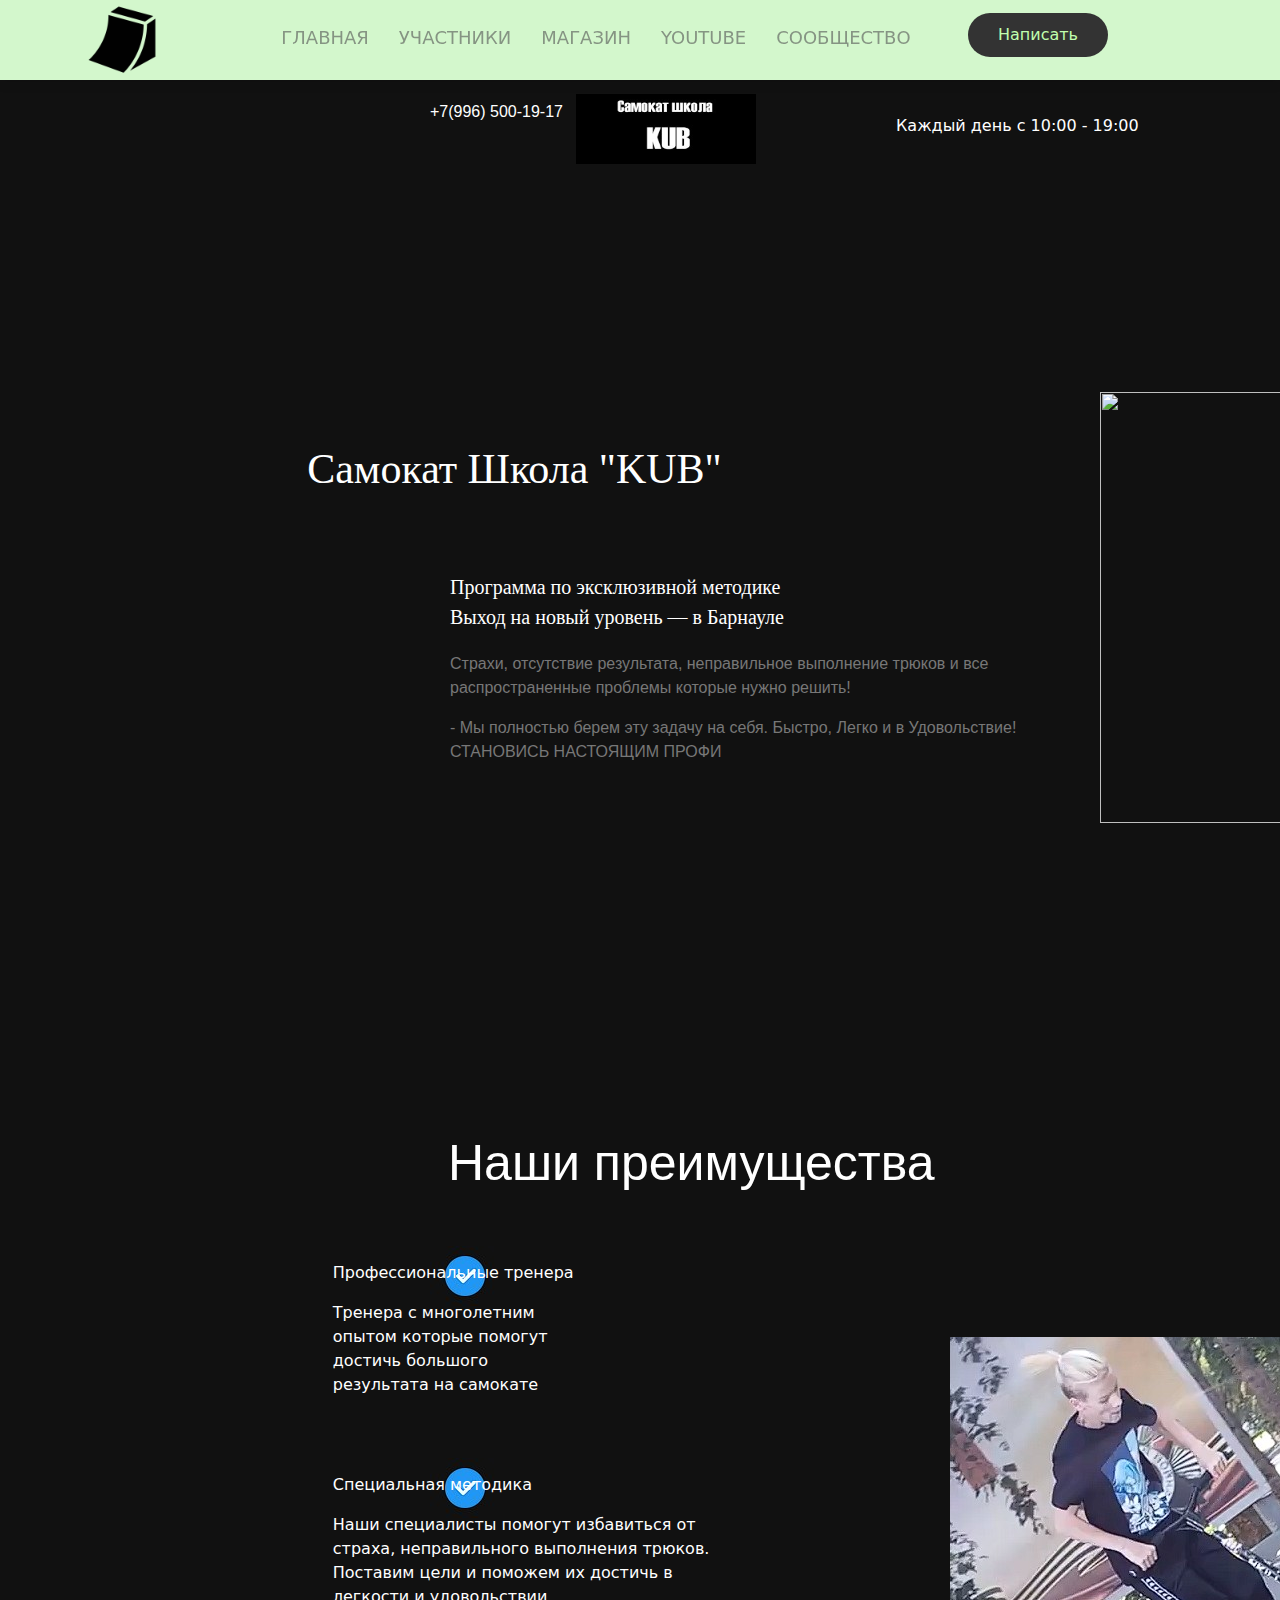
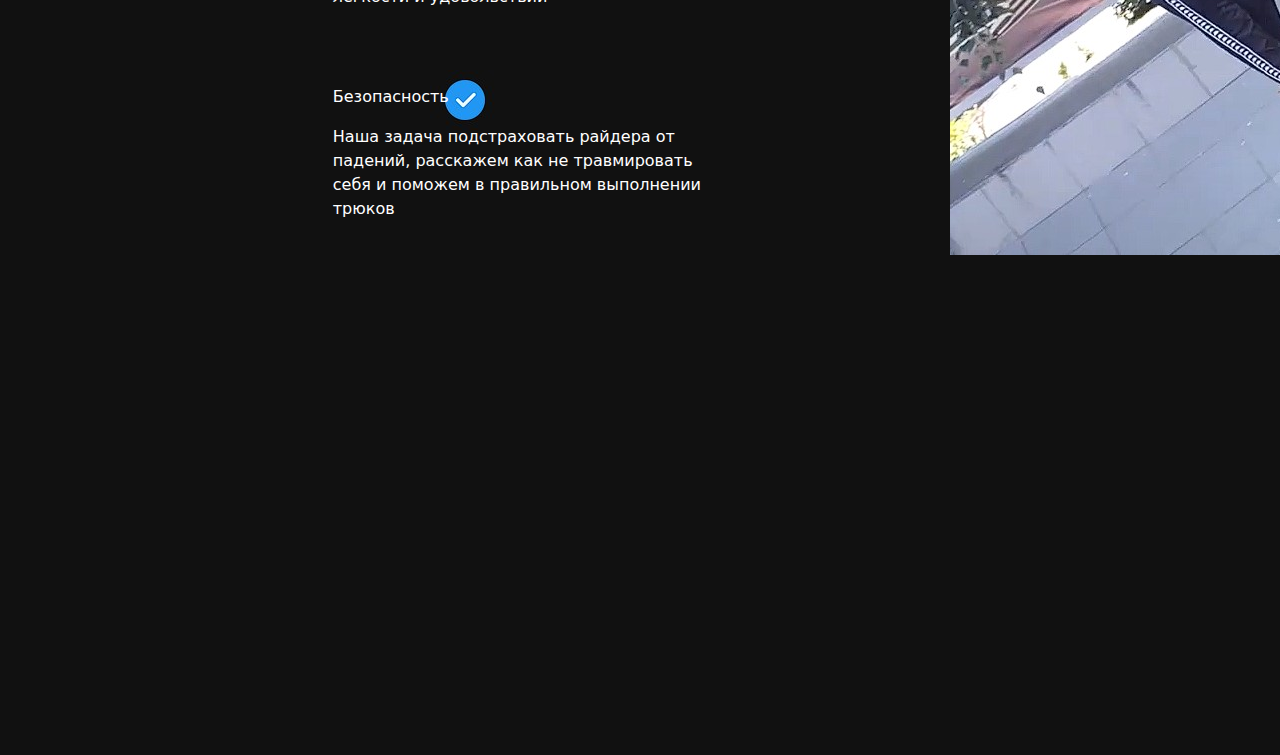
==== index.html @ c06ced88 "Add files via upload" ====
<!DOCTYPE html>
<html lang="ru">
<head>
    <meta charset="utf-8" />
    <title>KUB</title>
    <link rel="stylesheet" href="./css/style.css" />
    <link rel="stylesheet" href="libs/bootstrap-reboot.min.css">
    <link rel="stylesheet" href="libs/bootstrap-grid.min.css">
    <link rel="preconnect" href="https://fonts.gstatic.com">
    <link href="https://fonts.googleapis.com/css2?family=Noto+Sans:ital,wght@0,400;0,700;1,400&display=swap" rel="stylesheet">
    <meta name="viewport" content="width-device-width">
    
</head>


<body class="fon-1">



    <div class="wrapper">
        <header class="header">
            <div class="container">
                    <div class="header_body">
                        
                        <!-- <a href="#" class="a header_logo"></a> -->
                        <img class="logo" src="images/logo.png" alt="">
                        <div class="header_burger">
                            <span></span>
                        </div>
                        <nav class="header_menu">
                            <ul class="header_list">
                                <li class="header_item">
                                    <a href="index.html" class="header_link">Главная</a>
                                </li>
                                <li class="header_item">
                                    <a href="contacts.html" class="header_link">Участники</a>
                                </li>
                                <li class="header_item">
                                    <a href="shop.html" class="header_link">Магазин</a>
                                </li>
                                <li class="header_item">
                                    <a href="https://www.youtube.com/channel/UCVThN0axYG0Pqj3ApGwn3uw" class="header_link">YouTube</a>
                                </li>
                                <li class="header_item">
                                    <a href="https://vk.com/public216040823" class="header_link">Сообщество</a>
                                </li>
                            </ul>
                        </nav>
                        <a href="https://vk.me/club216040823" class="callback">Написать</a>
                        
                    </div>

            </div>
        </header>

        

        </div>
        
       

         <div class="phone">
             <a class="number_director" href="tel:+79965001917">+7(996) 500-19-17</a>
             <a class="WhatsApp" href="https://wa.me/79965001917">WhatsApp</a>
         </div>

       
        <a href="https://romka21312.github.io/ScootSchollKub/"><img class="Kub_img" src="images/logo_kub.jpg"></a>
        
        <div class="time-every-day">
            <p>Каждый день с 10:00 - 19:00</p>
        </div>

        <div>
            <h1 class="ScootSchollName">Самокат Школа "KUB"</h1>
        </div>

        <div class="programm-scoot-1">
            <p>
                Программа по эксклюзивной методике
                Выход на новый уровень — в Барнауле
            </p>
        </div>

        <div class="programm-scoot-2">
            <p>
                Страхи, отсутствие результата, неправильное выполнение трюков и все распространенные проблемы которые нужно решить!
            </p>
            <p>
                - Мы полностью берем эту задачу на себя. Быстро, Легко и в Удовольствие! СТАНОВИСЬ НАСТОЯЩИМ ПРОФИ
            </p>
        </div>


        <div>
            <img class="Roman-Shulpov-img-1" src="Images/Roman-Shulpov-img-1.jpg">
        </div>

    <div class="our-prem-all">

        <div>
            <h1 class="our-prem">Наши преимущества</h1>
        </div>

        <div>
            <img class="galocka" src="images/Galochka.jpg">
            <p class="professional_treners">Профессиональные тренера</p>
            <p class="professional_treners">Тренера с многолетним опытом которые помогут достичь большого результата на самокате</p>
        </div>

        <div>
            <img class="galocka" src="images/Galochka.jpg">
            <p class="special-metodic">Специальная методика</p>
            <p class="special-metodic">Наши специалисты помогут избавиться от страха, неправильного выполнения трюков. Поставим цели и поможем их достичь в легкости и удовольствии</p>
        </div>

        <div>
            <img class="galocka" src="images/Galochka.jpg">
            <p class="bezopasnost">Безопасность</p>
            <p class="bezopasnost">Наша задача подстраховать райдера от падений, расскажем как не травмировать себя и поможем в правильном выполнении трюков</p>
        </div>
      
        <div class="vacym-img-1">
            <img class="vacym-img-1-wh" src="images/vacym-img-1.jpg" alt="">
        </div>

    </div>

</body>
</html>
---- css/style.css ----
html,body {
height: 100%;
font-family: Verdana, Geneva, Tahoma, sans-serif;
}

.body {
  background-image: url(/images/fon.jpg);
}

.logo {
  width: 80px;
  height: 80px;
}

.wrapper {

}

.header {
  position: fixed;
  width: 100%;
  top: 0;
  left: 0;
  z-index: 50;
}

.header::before {
  content: "";
  position: absolute;
  top: 0;
  left: 0;
  width: 100%;
  height: 100%;
  background-color: rgb(211, 247, 204);
  box-shadow: 0 4px 10px rgba(0, 0, 0, .1);
}

.header_body {
  position: relative;
  z-index: 2;
  justify-content: space-between;
  align-items: center;
  display: flex;
  flex-direction: row;
  min-height: 200%;
}

.header_logo {
  flex: 0 0 60px;
}

.header_logo img {
  max-width: 100%;
}

.header_burger {
  display: none;
}

.header_menu {

}

@media (max-width: 767) {
  .header_burger{
    display: block;
    position: relative;
    width: 30px;
    height: 20px;
  }
  
}

.header_burger::before {

}

.header_burger::after {
  content: "";
  color: rgb(255, 255, 255);
  position: absolute;
  width: 100%;
  height: 2px;
  left: 0;
}

.header_burger::after {
  bottom: 0;
}

.header_burger::before {
  top: 0;
}

.header_burger span {
  position: absolute;
  color: black;
  position: absolute;
  left: 0;
  width: 100%;
  height: 2px;
}

.header_list {
  display: flex;
  flex-direction: row;
  margin-top: 10px;
}

.header_list li {
margin: 0px 0px 0px 30px;
}

.header_list li a:hover {
opacity: 1;
color: black;
}

.header_list li:hover {
  opacity: 1;
  }

.header_item {
  list-style: none;
}

.header_link {
  color: rgb(82, 82, 82);
  text-decoration: none;
  font-size: 18px;
  text-transform: uppercase;
  opacity: 0.6;
  transition: 0.5s ease-in-out;
}

.content {
padding: 100px 0px 0px 0px;
}
    
.content_text__main {
  font-size: 18px;
  line-height: 25px;
}

.content_text__learning {
  font-size: 18px;
  line-height: 25px;
}

.content_text{
  font-size: 18px;
  line-height: 25px;
display: flex;
flex-direction: row;
flex-wrap: wrap;
}

.content_text__block {
  padding: 15px;
  display: flex;
  flex-direction: column;
  align-items: center;
}

.content_text p{
  margin: 0px 0px 20px 0px;
  }

  .callback {
    margin-bottom: 10px;
    padding: 10px 30px;
    background-color: rgb(51, 51, 51);
    border-radius: 100px;
    border-color: black;
    color: rgb(193, 255, 174);
    text-decoration: none;
    margin-right: 90px;
  }

  .callback:hover {
    transform: scale(1.00);
    transition: all .1s ease-in-out;
    color:rgb(146, 207, 127);
    background-color: rgb(66, 66, 66);
  }

  .info-text {
    font-size: 15px;
    font-family: Verdana, Geneva, Tahoma, sans-serif;
    padding-bottom: 5px;

  }

  .contacts-in-text {
    color: rgb(163, 29, 5);
    text-decoration: none;

  }
   
  .contacts-in-text:hover {
    color: black;
  }

  .people {
    width: 150px;
    height: 150px;
    padding-bottom: 10px;
  }

  .name-img {
    padding-left: 13px;
    font-family: Verdana, Geneva, Tahoma, sans-serif;
    
  }

  .uchastniki {
    height: 150px;
    width: 150px;
    padding: 50px;
  }

  .name-people {
    color: white;
  }

  .specialnost-people {
    color: white;
  }


  .phone-number {
    color: rgb(163, 29, 5);
  }

  .vk-in-text {
    color: #45688E;
    text-decoration: none;
  }

  .vk-in-text::before {
    transition: 0.1s ease-in-out;
  }

  .vk-in-text:hover {
    color: black;
  }

  .price {
    text-align: center;
    color: rgb(78, 161, 40);
    font-family: Verdana, Geneva, Tahoma, sans-serif;
  }

  .groop {
    padding-top: 100px;
    padding-bottom: 100px;
    font-family: Verdana, Geneva, Tahoma, sans-serif;
  }

  .content_text__learning {
    font-family: Verdana, Geneva, Tahoma, sans-serif;
  }

  .Odinochni {
    padding-bottom: 50px;

  }



  .link_vk_obychenie {
    color: #1b9c0f;
    text-decoration: none;
  }

  .link_vk_obychenie :hover {
    transition: 0.5ms;
    transform: scale(0, 0, 0, 1);
    color:rgba(0, 0, 0, .1);
  }

  .img-obychenie {
    width: 700px;
    height: 450px;
    margin-top: 60px;
    margin-bottom: 60px;
    margin-left: 300px;
    -webkit-filter: blur(1px); 
    filter: blur(2.5px); 
  }

  .fon-1 {
    background: rgb(17,17,17);
    
  }

  .fon-2 {
    background:rgb(17,17,17);
    height: 937px;
  }

  .fon-3 {
    background-color: rgb(17,17,17);
  }

  .fon-4 {
  }

  .SkateParkUbileuka {
    display: inline-block;
    margin-left: 600px;
    margin-top: 40px;
  }

  .PlanSkateParkUbileuka {
    font-family: Verdana, Geneva, Tahoma, sans-serif;
  }

  .text-scoot-2 {
    margin-top: 100px;
    margin-left: 370px;
  }

.tovar-block {
  width: 330px;
  height: 580px;
  background: rgb(255, 255, 255);
  margin-top: 200px;
  margin-left: 20px;
  border-radius: 2%;
  align-items: center;
  display: inline-block;
  position: relative;
  float: left;
  left: 13%;
  bottom: 50px;
}

.tovar-1-img {
  width: 100%;
  height: 50%;
  display: inline-block;
}

.tovar-name {
  font-family:  Verdana, Geneva, Tahoma, sans-serif;
  color: #1b9c0f;
  text-align:  center;
  -webkit-text-stroke-width: 0.5px;
  -webkit-text-stroke-color: black;
}

.price-tovars {
  margin-left: 40%;
  font-family: Verdana, Geneva, Tahoma, sans-serif;
  font-size: 20px;
}

.tovar-opisanie {
  font-size: 10px;
  text-align:  center;
}

.pay-sticker-pak {
  margin-bottom: 10px;

  background-color: rgb(51, 51, 51);
  border-radius: 100px;
  border-color: black;
  color: rgb(193, 255, 174);
  text-decoration: none;

  padding: 6px 15px;
  margin-left: 28%;
  display: inline-block;


}

.pay-sticker-pak:hover {
  transform: scale(1.00);
  transition: all .1s ease-in-out;
  color:rgb(146, 207, 127);
  background-color: rgb(66, 66, 66);
}



.img-pay-trenirovka {
  width: 200px;
  height: 120px;
  margin-left: 35%;

}

.pay-trenirovka:hover {
  transform: scale(1.00);
  transition: all .1s ease-in-out;
  color:rgb(146, 207, 127);
  background-color: rgb(66, 66, 66);
}

.oplata-trenirovka {
  font-family:  Verdana, Geneva, Tahoma, sans-serif;
  color: #1b9c0f;
  text-align:  center;
  -webkit-text-stroke-width: 0.5px;
  -webkit-text-stroke-color: black;
}

.pay-trenirovka:hover {
    transform: scale(1.00);
  transition: all .1s ease-in-out;
  color:rgb(146, 207, 127);
  background-color: rgb(66, 66, 66);
}

.price-pay-trenirovka {
  text-align:  center;
  font-family: Verdana, Geneva, Tahoma, sans-serif;
  font-size: 20px;
}


.pay-trenirovka-opisanie {
  font-size: 12px;
  text-align: center;
  color: #1b9c0f;
  -webkit-text-stroke-width: 0.3px;
  -webkit-text-stroke-color: black;
}

.v-nalichie {
  font-size: 15px;
  display: inline-block;
  margin-left: 40%;
  
}

.v-nalichie-tochka {
  display: inline-block;
  color: green;
  font-size: 40px;
  font-size: 20px;
}

.net-v-nalichie {
  font-size: 15px;
  display: inline-block;
  margin-left: 35%;
}

.net-v-nalichie-tochka {
  display: inline-block;
  color: red;
  font-size: 20px;
}

.phone {
  margin-left: 200px;
  padding-top: 100px;
  color: white;
}

.skidka {
  font-family:'Franklin Gothic Medium', 'Arial Narrow', Arial, sans-serif;
  background-color: red;
  color: rgb(255, 255, 255);
  padding-left: 8px;
  margin-left: 115px;
  margin-right: 115px;
}

.number_director {
  padding: 10px 30px;
  border-radius: 100px;
  border-color: rgb(255, 255, 255);
  color: rgb(255, 255, 255);
  text-decoration: none;
  margin-left: 200px;
  font-size: 16px;
  line-height: 24px;
  font-family:'Segoe UI', Tahoma, Geneva, Verdana, sans-serif;
}

.number_director:hover {
  transform: scale(1.00);
  transition: all .1s ease-in-out;
  color:rgb(214, 212, 212);;
}

.Kub_img {
  width: 180px;
  height: 70px;
  margin-left: 45%;
  margin-bottom: 10px;
  position: relative;
  bottom: 30px;
}

.time_every_day {
  color: white;
  position: relative;
  left: 1300px;
  bottom: 110px;
} 

.WhatsApp {
  color: #1b9c0f;
  text-decoration: none;
  font-family: Arial, Helvetica, sans-serif; 
}

.WhatsApp:hover {
  transform: scale(1.00);
  text-decoration: none;
  font-family: Arial, Helvetica, sans-serif;
  color: #187c0f;
} 

.Roman-Shulpov-img-1 {
  position: relative;
  margin-left: 1100px;
  bottom: 310px;
  width: 431px;
  height: 431px;
} 

 .ScootSchollName {
  color: white;
  position: relative;
  margin-left: 24%;
  top: 200px;
  font-size: 42px;
  font-family: Georgia, 'Times New Roman', Times, serif;
} 

.programm-scoot-1 {
  font-size: 20px;
  position: relative;
  top: 270px;
  left: 370px;
  text-align: left;
  font-family: Bookman, URW Bookman L, serif;
  color: white;
  width: 380px;
  height: 100px;
  margin-left: 80px;
}

.programm-scoot-2 {
  font-size: 16px;
  position: relative;
  top: 250px;
  left: 450px;
  text-align: left;
  font-family:'Trebuchet MS', 'Lucida Sans Unicode', 'Lucida Grande', 'Lucida Sans', Arial, sans-serif;
  color: rgb(119, 119, 119);
  width: 600px;
  height: 300px;
}

.time-every-day {
  color: white;
  position: relative;
  margin-left: 70%;
  bottom: 90px;
}

.professional_treners {
  color: white;
  width: 20%;
  position: relative;
  left: 26%;
}

.special-metodic {
  color: white;
  width: 400px;
  position: relative;
  left: 26%;
}

.bezopasnost {
  color: white;
  width: 400px;
  position: relative;
  left: 26%;
}

.galocka {
  position: relative;
  left: 430px;
  top: 45px;
}

.our-prem {
  color: white;
  font-size: 50px;
  font-family: Verdana, Geneva, Tahoma, sans-serif;
  position: relative;
  margin-left: 35%;
}


.vacym-img-1 {
  position: relative;
  margin-left: 950px;
  bottom: 500px;
}


.block-ordering {
  background-color: #3da145;
  height: 200px;
  width: 430px;
  border-radius: 8px;
}

.text-ordering {
  text-align: center;
  margin-top: 20px;
  font-family: cursive;
}

.go-1 {
  padding-left: 5px;
  padding-right: 5px;
  padding-top: 3px;
  padding-bottom: 5px;
margin-top: 20px;
margin-left: 85px;
text-decoration: none;
color: rgb(44, 44, 44);
font-size: 25px;
background-color: lavender;
border-radius: 7px;
}

.go-1:hover {
color: rgb(255, 255, 255);
background-color: rgb(97, 97, 102);
transition: 0.4s ease-in-out;
transition: 0.4s ease-out;
}
  
.fon-6 {
  background-image: url("../images/fon-6.jpg");
  background-repeat: no-repeat;
}
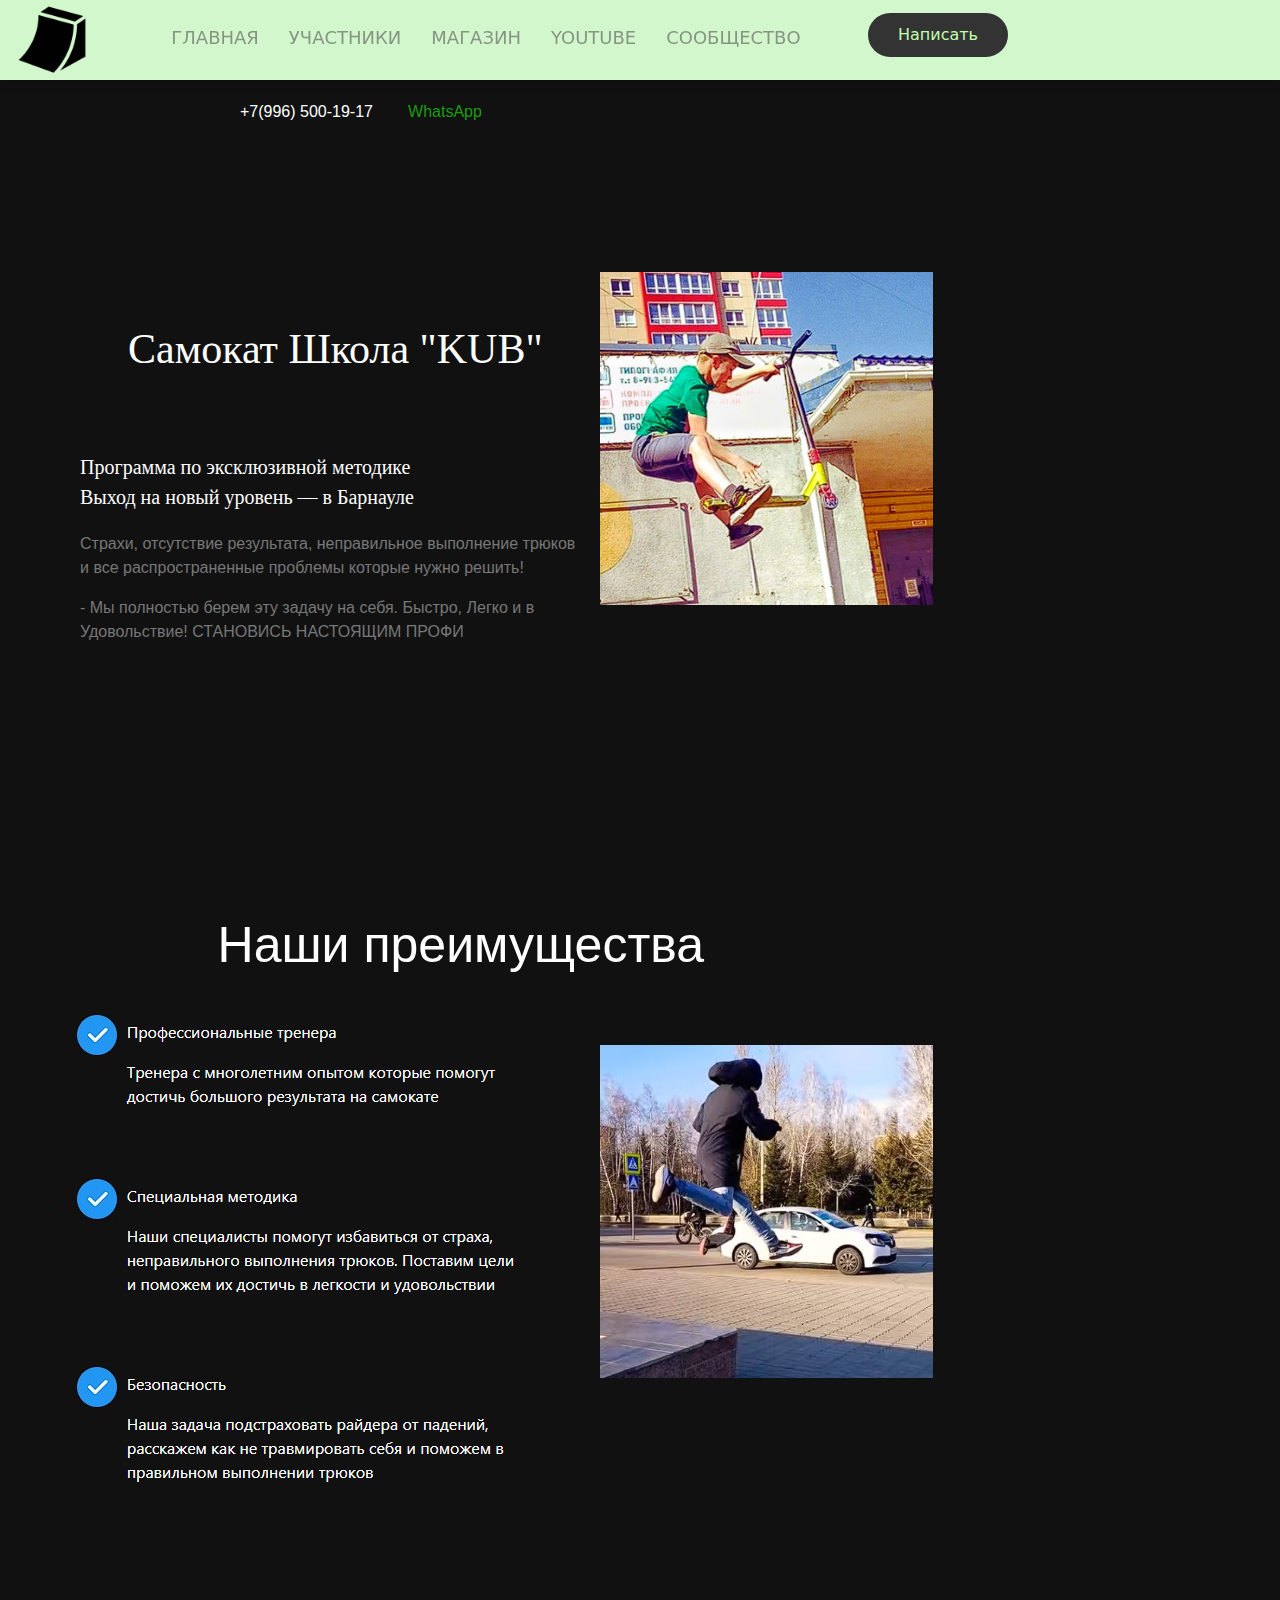
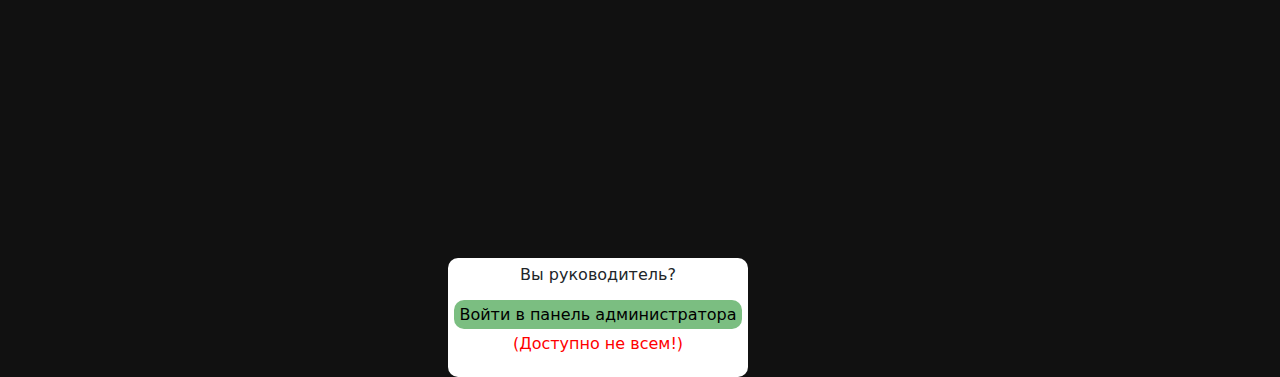
==== commit 75a763d0: "Add files via upload" ====
--- a/index.html
+++ b/index.html
@@ -64,13 +64,6 @@
              <a class="WhatsApp" href="https://wa.me/79965001917">WhatsApp</a>
          </div>
 
-       
-        <a href="https://romka21312.github.io/ScootSchollKub/"><img class="Kub_img" src="images/logo_kub.jpg"></a>
-        
-        <div class="time-every-day">
-            <p>Каждый день с 10:00 - 19:00</p>
-        </div>
-
         <div>
             <h1 class="ScootSchollName">Самокат Школа "KUB"</h1>
         </div>
@@ -93,7 +86,7 @@
 
 
         <div>
-            <img class="Roman-Shulpov-img-1" src="Images/Roman-Shulpov-img-1.jpg">
+            <img class="Roman-Shulpov-img-1" src="images/roman-shulpov-img-1.jpg">
         </div>
 
     <div class="our-prem-all">
@@ -102,29 +95,19 @@
             <h1 class="our-prem">Наши преимущества</h1>
         </div>
 
+        <img class="prem-img" src="images/prem.png">
+      
         <div>
-            <img class="galocka" src="images/Galochka.jpg">
-            <p class="professional_treners">Профессиональные тренера</p>
-            <p class="professional_treners">Тренера с многолетним опытом которые помогут достичь большого результата на самокате</p>
-        </div>
-
-        <div>
-            <img class="galocka" src="images/Galochka.jpg">
-            <p class="special-metodic">Специальная методика</p>
-            <p class="special-metodic">Наши специалисты помогут избавиться от страха, неправильного выполнения трюков. Поставим цели и поможем их достичь в легкости и удовольствии</p>
-        </div>
-
-        <div>
-            <img class="galocka" src="images/Galochka.jpg">
-            <p class="bezopasnost">Безопасность</p>
-            <p class="bezopasnost">Наша задача подстраховать райдера от падений, расскажем как не травмировать себя и поможем в правильном выполнении трюков</p>
-        </div>
-      
-        <div class="vacym-img-1">
-            <img class="vacym-img-1-wh" src="images/vacym-img-1.jpg" alt="">
+            <img class="vacym-img-1-wh" src="images/Roman-Shulpov-img-12.jpg">
         </div>
 
     </div>
 
+    <div class="admin-panel">
+        <p>Вы руководитель?</p>
+        <a class="a-admin" href="admin.html">Войти в панель администратора</a>
+        <p class="dostup">(Доступно не всем!)</p>
+    </div>
+
 </body>
-</html>+</html>
--- a/css/style.css
+++ b/css/style.css
@@ -1,654 +1,1467 @@
 html,body {
-height: 100%;
-font-family: Verdana, Geneva, Tahoma, sans-serif;
-}
-
-.body {
-  background-image: url(/images/fon.jpg);
-}
-
-.logo {
-  width: 80px;
-  height: 80px;
-}
-
-.wrapper {
-
-}
-
-.header {
-  position: fixed;
-  width: 100%;
-  top: 0;
-  left: 0;
-  z-index: 50;
-}
-
-.header::before {
-  content: "";
-  position: absolute;
-  top: 0;
-  left: 0;
-  width: 100%;
   height: 100%;
-  background-color: rgb(211, 247, 204);
-  box-shadow: 0 4px 10px rgba(0, 0, 0, .1);
-}
-
-.header_body {
-  position: relative;
-  z-index: 2;
-  justify-content: space-between;
-  align-items: center;
+  font-family: Verdana, Geneva, Tahoma, sans-serif;
+  }
+  
+  .body {
+    background-image: url(/images/fon.jpg);
+  }
+  
+  .logo {
+    width: 80px;
+    height: 80px;
+  }
+  
+  .wrapper {
+  
+  }
+  
+  .header {
+    position: fixed;
+    width: 100%;
+    padding-right: 170px;
+    top: 0;
+    left: 0;
+    z-index: 50;
+  }
+  
+  .header::before {
+    content: "";
+    position: absolute;
+    top: 0;
+    left: 0;
+    width: 100%;
+    height: 100%;
+    background-color: rgb(211, 247, 204);
+    box-shadow: 0 4px 10px rgba(0, 0, 0, .1);
+  }
+  
+  .header_body {
+    position: relative;
+    z-index: 2;
+    justify-content: space-between;
+    align-items: center;
+    display: flex;
+    flex-direction: row;
+    min-height: 200%;
+  }
+  
+  .header_logo {
+    flex: 0 0 60px;
+  }
+  
+  .header_logo img {
+    max-width: 100%;
+  }
+  
+  .header_burger {
+    display: none;
+  }
+  
+  .header_menu {
+  
+  }
+  
+  @media (max-width: 767) {
+    .header_burger{
+      display: block;
+      position: relative;
+      width: 30px;
+      height: 20px;
+    }
+    
+  }
+  
+  .header_burger::before {
+  
+  }
+  
+  .header_burger::after {
+    content: "";
+    color: rgb(255, 255, 255);
+    position: absolute;
+    width: 100%;
+    height: 2px;
+    left: 0;
+  }
+  
+  .header_burger::after {
+    bottom: 0;
+  }
+  
+  .header_burger::before {
+    top: 0;
+  }
+  
+  .header_burger span {
+    position: absolute;
+    color: black;
+    position: absolute;
+    left: 0;
+    width: 100%;
+    height: 2px;
+  }
+  
+  .header_list {
+    display: flex;
+    flex-direction: row;
+    margin-top: 10px;
+  }
+  
+  .header_list li {
+  margin: 0px 0px 0px 30px;
+  }
+  
+  .header_list li a:hover {
+  opacity: 1;
+  color: black;
+  }
+  
+  .header_list li:hover {
+    opacity: 1;
+    }
+  
+  .header_item {
+    list-style: none;
+  }
+  
+  .header_link {
+    color: rgb(82, 82, 82);
+    text-decoration: none;
+    font-size: 18px;
+    text-transform: uppercase;
+    opacity: 0.6;
+    transition: 0.5s ease-in-out;
+  }
+  
+  .content {
+  padding: 120px 0px 0px 0px;
+  }
+      
+  .content_text__main {
+    font-size: 18px;
+    line-height: 25px;
+  }
+  
+  .content_text__learning {
+    font-size: 18px;
+    line-height: 25px;
+  }
+  
+  .content_text{
+    font-size: 18px;
+    line-height: 25px;
   display: flex;
   flex-direction: row;
-  min-height: 200%;
-}
-
-.header_logo {
-  flex: 0 0 60px;
-}
-
-.header_logo img {
-  max-width: 100%;
-}
-
-.header_burger {
-  display: none;
-}
-
-.header_menu {
-
-}
-
-@media (max-width: 767) {
-  .header_burger{
-    display: block;
-    position: relative;
-    width: 30px;
-    height: 20px;
-  }
-  
-}
-
-.header_burger::before {
-
-}
-
-.header_burger::after {
-  content: "";
-  color: rgb(255, 255, 255);
-  position: absolute;
-  width: 100%;
-  height: 2px;
-  left: 0;
-}
-
-.header_burger::after {
-  bottom: 0;
-}
-
-.header_burger::before {
-  top: 0;
-}
-
-.header_burger span {
-  position: absolute;
-  color: black;
-  position: absolute;
-  left: 0;
-  width: 100%;
-  height: 2px;
-}
-
-.header_list {
-  display: flex;
-  flex-direction: row;
-  margin-top: 10px;
-}
-
-.header_list li {
-margin: 0px 0px 0px 30px;
-}
-
-.header_list li a:hover {
-opacity: 1;
-color: black;
-}
-
-.header_list li:hover {
-  opacity: 1;
-  }
-
-.header_item {
-  list-style: none;
-}
-
-.header_link {
-  color: rgb(82, 82, 82);
-  text-decoration: none;
-  font-size: 18px;
-  text-transform: uppercase;
-  opacity: 0.6;
-  transition: 0.5s ease-in-out;
-}
-
-.content {
-padding: 100px 0px 0px 0px;
-}
-    
-.content_text__main {
-  font-size: 18px;
-  line-height: 25px;
-}
-
-.content_text__learning {
-  font-size: 18px;
-  line-height: 25px;
-}
-
-.content_text{
-  font-size: 18px;
-  line-height: 25px;
-display: flex;
-flex-direction: row;
-flex-wrap: wrap;
-}
-
-.content_text__block {
-  padding: 15px;
-  display: flex;
-  flex-direction: column;
-  align-items: center;
-}
-
-.content_text p{
-  margin: 0px 0px 20px 0px;
-  }
-
-  .callback {
+  flex-wrap: wrap;
+  }
+  
+  .content_text__block {
+    padding: 15px;
+    display: flex;
+    flex-direction: column;
+    align-items: center;
+  }
+  
+  .content_text p{
+    margin: 0px 0px 20px 0px;
+    }
+  
+    .callback {
+      margin-bottom: 10px;
+      padding: 10px 30px;
+      background-color: rgb(51, 51, 51);
+      border-radius: 100px;
+      border-color: black;
+      color: rgb(193, 255, 174);
+      text-decoration: none;
+      margin-right: 90px;
+      margin-left: 50px;
+    }
+  
+    .callback:hover {
+      transform: scale(1.00);
+      transition: all .1s ease-in-out;
+      color:rgb(146, 207, 127);
+      background-color: rgb(66, 66, 66);
+    }
+  
+    .info-text {
+      font-size: 15px;
+      font-family: Verdana, Geneva, Tahoma, sans-serif;
+      padding-bottom: 5px;
+  
+    }
+  
+    .contacts-in-text {
+      color: rgb(163, 29, 5);
+      text-decoration: none;
+  
+    }
+     
+    .contacts-in-text:hover {
+      color: black;
+    }
+  
+    .people {
+      width: 150px;
+      height: 150px;
+      padding-bottom: 10px;
+    }
+  
+    .name-img {
+      padding-left: 13px;
+      font-family: Verdana, Geneva, Tahoma, sans-serif;
+      
+    }
+  
+    .uchastniki {
+      height: 150px;
+      width: 150px;
+      padding: 50px;
+    }
+  
+    .name-people {
+      color: white;
+    }
+  
+    .specialnost-people {
+      color: white;
+    }
+  
+  
+    .phone-number {
+      color: rgb(163, 29, 5);
+    }
+  
+    .vk-in-text {
+      color: #45688E;
+      text-decoration: none;
+    }
+  
+    .vk-in-text::before {
+      transition: 0.1s ease-in-out;
+    }
+  
+    .vk-in-text:hover {
+      color: black;
+    }
+  
+    .price {
+      text-align: center;
+      color: rgb(78, 161, 40);
+      font-family: Verdana, Geneva, Tahoma, sans-serif;
+    }
+  
+    .groop {
+      padding-top: 100px;
+      padding-bottom: 100px;
+      font-family: Verdana, Geneva, Tahoma, sans-serif;
+    }
+  
+    .content_text__learning {
+      font-family: Verdana, Geneva, Tahoma, sans-serif;
+    }
+  
+    .Odinochni {
+      padding-bottom: 50px;
+  
+    }
+  
+  
+  
+    .link_vk_obychenie {
+      color: #1b9c0f;
+      text-decoration: none;
+    }
+  
+    .link_vk_obychenie :hover {
+      transition: 0.5ms;
+      transform: scale(0, 0, 0, 1);
+      color:rgba(0, 0, 0, .1);
+    }
+  
+    .img-obychenie {
+      width: 700px;
+      height: 450px;
+      margin-top: 60px;
+      margin-bottom: 60px;
+      margin-left: 300px;
+      -webkit-filter: blur(1px); 
+      filter: blur(2.5px); 
+    }
+  
+    .fon-1 {
+      background: rgb(17,17,17);
+      
+    }
+  
+    .fon-2 {
+      background:rgb(17,17,17);
+      height: 937px;
+    }
+  
+    .fon-3 {
+      background-color: rgb(17,17,17);
+    }
+  
+    .fon-4 {
+    }
+  
+    .SkateParkUbileuka {
+      display: inline-block;
+      margin-left: 600px;
+      margin-top: 40px;
+    }
+  
+    .PlanSkateParkUbileuka {
+      font-family: Verdana, Geneva, Tahoma, sans-serif;
+    }
+  
+    .text-scoot-2 {
+      margin-top: 100px;
+      margin-left: 370px;
+    }
+  
+  .tovar-block {
+    width: 330px;
+    height: 580px;
+    background: rgb(255, 255, 255);
+    margin-top: 200px;
+    margin-left: 25px;
+    border-radius: 2%;
+    align-items: center;
+    display: inline-block;
+    position: relative;
+    float: left;
+    left: 13%;
+    bottom: 50px;
+  }
+  
+  .tovar-1-img {
+    width: 100%;
+    height: 50%;
+    display: inline-block;
+  }
+  
+  .tovar-name {
+    font-family:  Verdana, Geneva, Tahoma, sans-serif;
+    color: #1b9c0f;
+    text-align:  center;
+    -webkit-text-stroke-width: 0.5px;
+    -webkit-text-stroke-color: black;
+  }
+  
+  .price-tovars {
+    margin-left: 40%;
+    font-family: Verdana, Geneva, Tahoma, sans-serif;
+    font-size: 20px;
+  }
+  
+  .tovar-opisanie {
+    font-size: 10px;
+    text-align:  center;
+  }
+  
+  .pay-sticker-pak {
     margin-bottom: 10px;
-    padding: 10px 30px;
+  
     background-color: rgb(51, 51, 51);
     border-radius: 100px;
     border-color: black;
     color: rgb(193, 255, 174);
     text-decoration: none;
-    margin-right: 90px;
-  }
-
-  .callback:hover {
+  
+    padding: 6px 15px;
+    margin-left: 28%;
+    display: inline-block;
+  
+  
+  }
+  
+  .pay-sticker-pak:hover {
     transform: scale(1.00);
     transition: all .1s ease-in-out;
     color:rgb(146, 207, 127);
     background-color: rgb(66, 66, 66);
   }
-
-  .info-text {
+  
+  
+  
+  .img-pay-trenirovka {
+    width: 200px;
+    height: 120px;
+    margin-left: 35%;
+  
+  }
+  
+  .pay-trenirovka:hover {
+    transform: scale(1.00);
+    transition: all .1s ease-in-out;
+    color:rgb(146, 207, 127);
+    background-color: rgb(66, 66, 66);
+  }
+  
+  .oplata-trenirovka {
+    font-family:  Verdana, Geneva, Tahoma, sans-serif;
+    color: #1b9c0f;
+    text-align:  center;
+    -webkit-text-stroke-width: 0.5px;
+    -webkit-text-stroke-color: black;
+  }
+  
+  .pay-trenirovka:hover {
+      transform: scale(1.00);
+    transition: all .1s ease-in-out;
+    color:rgb(146, 207, 127);
+    background-color: rgb(66, 66, 66);
+  }
+  
+  .price-pay-trenirovka {
+    text-align:  center;
+    font-family: Verdana, Geneva, Tahoma, sans-serif;
+    font-size: 20px;
+  }
+  
+  
+  .pay-trenirovka-opisanie {
+    font-size: 12px;
+    text-align: center;
+    color: #1b9c0f;
+    -webkit-text-stroke-width: 0.3px;
+    -webkit-text-stroke-color: black;
+  }
+  
+  .v-nalichie {
     font-size: 15px;
+    display: inline-block;
+    margin-left: 40%;
+    
+  }
+  
+  .v-nalichie-tochka {
+    display: inline-block;
+    color: green;
+    font-size: 40px;
+    font-size: 20px;
+  }
+  
+  .net-v-nalichie {
+    font-size: 15px;
+    display: inline-block;
+    margin-left: 35%;
+  }
+  
+  .net-v-nalichie-tochka {
+    display: inline-block;
+    color: red;
+    font-size: 20px;
+  }
+  
+  .phone {
+    margin-left: 10px;
+    padding-top: 100px;
+    color: white;
+  }
+  
+  .skidka {
+    font-family:'Franklin Gothic Medium', 'Arial Narrow', Arial, sans-serif;
+    background-color: red;
+    color: rgb(255, 255, 255);
+    padding-left: 8px;
+    margin-left: 115px;
+    margin-right: 115px;
+  }
+  
+  .number_director {
+    padding: 10px 30px;
+    border-radius: 100px;
+    border-color: rgb(255, 255, 255);
+    color: rgb(255, 255, 255);
+    text-decoration: none;
+    margin-left: 200px;
+    font-size: 16px;
+    line-height: 24px;
+    font-family:'Segoe UI', Tahoma, Geneva, Verdana, sans-serif;
+  }
+  
+  .number_director:hover {
+    transform: scale(1.00);
+    transition: all .1s ease-in-out;
+    color:rgb(214, 212, 212);;
+  }
+  
+  .Kub_img {
+    width: 180px;
+    height: 70px;
+    margin-left: 45%;
+    margin-bottom: 10px;
+    position: relative;
+    bottom: 30px;
+  }
+  
+  .time_every_day {
+    color: white;
+    position: relative;
+    left: 1300px;
+    bottom: 110px;
+  } 
+  
+  .WhatsApp {
+    color: #1b9c0f;
+    text-decoration: none;
+    font-family: Arial, Helvetica, sans-serif; 
+  }
+  
+  .WhatsApp:hover {
+    transform: scale(1.00);
+    text-decoration: none;
+    font-family: Arial, Helvetica, sans-serif;
+    color: #187c0f;
+  } 
+  
+  .Roman-Shulpov-img-1 {
+    position: relative;
+    margin-left: 900px;
+    bottom: 310px;
+    width: 431px;
+    height: 431px;
+  } 
+  
+   .ScootSchollName {
+    color: white;
+    position: relative;
+    margin-left: 20%;
+    top: 200px;
+    font-size: 42px;
+    font-family: Georgia, 'Times New Roman', Times, serif;
+  } 
+  
+  .programm-scoot-1 {
+    font-size: 20px;
+    position: relative;
+    top: 270px;
+    left: 90px;
+    text-align: left;
+    font-family: Bookman, URW Bookman L, serif;
+    color: white;
+    width: 380px;
+    height: 100px;
+  }
+  
+  .programm-scoot-2 {
+    font-size: 16px;
+    position: relative;
+    top: 250px;
+    left: 400px;
+    text-align: left;
+    font-family:'Trebuchet MS', 'Lucida Sans Unicode', 'Lucida Grande', 'Lucida Sans', Arial, sans-serif;
+    color: rgb(119, 119, 119);
+    width: 550px;
+    height: 300px;
+  }
+  
+  .time-every-day {
+    color: white;
+    position: relative;
+    margin-left: 70%;
+    bottom: 90px;
+  }
+  
+  .professional_treners {
+    color: white;
+    width: 20%;
+    position: relative;
+    left: 26%;
+  }
+  
+  .special-metodic {
+    color: white;
+    width: 400px;
+    position: relative;
+    left: 26%;
+  }
+  
+  .bezopasnost {
+    color: white;
+    width: 400px;
+    position: relative;
+    left: 26%;
+  }
+  
+  .galocka {
+    position: relative;
+    left: 430px;
+    top: 45px;
+  }
+  
+  .our-prem {
+    color: white;
+    font-size: 50px;
     font-family: Verdana, Geneva, Tahoma, sans-serif;
+    position: relative;
+    margin-left: 18%;
+  }
+  
+  
+  .vacym-img-1 {
+    position: relative;
+    margin-left: 950px;
+    bottom: 500px;
+  }
+  
+  
+  .block-ordering {
+    background-color: #3da145;
+    height: 200px;
+    width: 430px;
+    border-radius: 8px;
+  }
+  
+  .text-ordering {
+    text-align: center;
+    margin-top: 20px;
+    font-family: cursive;
+  }
+  
+  .go-1 {
+    padding-left: 5px;
+    padding-right: 5px;
+    padding-top: 3px;
     padding-bottom: 5px;
-
-  }
-
-  .contacts-in-text {
-    color: rgb(163, 29, 5);
-    text-decoration: none;
-
-  }
-   
-  .contacts-in-text:hover {
-    color: black;
-  }
-
-  .people {
-    width: 150px;
-    height: 150px;
-    padding-bottom: 10px;
-  }
-
-  .name-img {
-    padding-left: 13px;
-    font-family: Verdana, Geneva, Tahoma, sans-serif;
+  margin-top: 20px;
+  margin-left: 85px;
+  text-decoration: none;
+  color: rgb(44, 44, 44);
+  font-size: 25px;
+  background-color: lavender;
+  border-radius: 7px;
+  }
+  
+  .go-1:hover {
+  color: rgb(255, 255, 255);
+  background-color: rgb(97, 97, 102);
+  transition: 0.4s ease-in-out;
+  transition: 0.4s ease-out;
+  }
     
-  }
-
-  .uchastniki {
-    height: 150px;
-    width: 150px;
-    padding: 50px;
-  }
-
-  .name-people {
-    color: white;
-  }
-
-  .specialnost-people {
-    color: white;
+  .fon-6 {
+    background-image: url("../images/fon-6.jpg");
+    background-repeat: no-repeat;
   }
 
 
-  .phone-number {
-    color: rgb(163, 29, 5);
-  }
-
-  .vk-in-text {
-    color: #45688E;
+  .prem-img {
+    margin-left: 500px;
+  }
+  
+  
+  html,body {
+  height: 100%;
+  font-family: Verdana, Geneva, Tahoma, sans-serif;
+  }
+  
+  .body {
+    background-image: url(/images/fon.jpg);
+  }
+  
+  .logo {
+    width: 80px;
+    height: 80px;
+  }
+  
+  .wrapper {
+  
+  }
+  
+  .header {
+    position: fixed;
+    width: 100%;
+    top: 0;
+    left: 0;
+    z-index: 50;
+  }
+  
+  .header::before {
+    content: "";
+    position: absolute;
+    top: 0;
+    left: 0;
+    width: 100%;
+    height: 100%;
+    background-color: rgb(211, 247, 204);
+    box-shadow: 0 4px 10px rgba(0, 0, 0, .1);
+  }
+  
+  .header_body {
+    position: relative;
+    z-index: 2;
+    justify-content: space-between;
+    align-items: center;
+    display: flex;
+    flex-direction: row;
+    min-height: 200%;
+  }
+  
+  .header_logo {
+    flex: 0 0 60px;
+  }
+  
+  .header_logo img {
+    max-width: 100%;
+  }
+  
+  .header_burger {
+    display: none;
+  }
+  
+  .header_menu {
+  
+  }
+  
+  @media (max-width: 767) {
+    .header_burger{
+      display: block;
+      position: relative;
+      width: 30px;
+      height: 20px;
+    }
+    
+  }
+  
+  .header_burger::before {
+  
+  }
+  
+  .header_burger::after {
+    content: "";
+    color: rgb(255, 255, 255);
+    position: absolute;
+    width: 100%;
+    height: 2px;
+    left: 0;
+  }
+  
+  .header_burger::after {
+    bottom: 0;
+  }
+  
+  .header_burger::before {
+    top: 0;
+  }
+  
+  .header_burger span {
+    position: absolute;
+    color: black;
+    position: absolute;
+    left: 0;
+    width: 100%;
+    height: 2px;
+  }
+  
+  .header_list {
+    display: flex;
+    flex-direction: row;
+    margin-top: 10px;
+  }
+  
+  .header_list li {
+  margin: 0px 0px 0px 30px;
+  }
+  
+  .header_list li a:hover {
+  opacity: 1;
+  color: black;
+  }
+  
+  .header_list li:hover {
+    opacity: 1;
+    }
+  
+  .header_item {
+    list-style: none;
+  }
+  
+  .header_link {
+    color: rgb(82, 82, 82);
     text-decoration: none;
-  }
-
-  .vk-in-text::before {
-    transition: 0.1s ease-in-out;
-  }
-
-  .vk-in-text:hover {
-    color: black;
-  }
-
-  .price {
+    font-size: 18px;
+    text-transform: uppercase;
+    opacity: 0.6;
+    transition: 0.5s ease-in-out;
+  }
+  
+  .content {
+  padding: 100px 0px 0px 0px;
+  }
+      
+  .content_text__main {
+    font-size: 18px;
+    line-height: 25px;
+  }
+  
+  .content_text__learning {
+    font-size: 18px;
+    line-height: 25px;
+  }
+  
+  .content_text{
+    font-size: 18px;
+    line-height: 25px;
+  display: flex;
+  flex-direction: row;
+  flex-wrap: wrap;
+  }
+  
+  .content_text__block {
+    padding: 12px;
+    display: flex;
+    flex-direction: column;
+    align-items: center;
+  }
+  
+  .content_text p{
+    margin: 0px 0px 20px 0px;
+    }
+  
+    .callback {
+      margin-bottom: 10px;
+      padding: 10px 30px;
+      background-color: rgb(51, 51, 51);
+      border-radius: 100px;
+      border-color: black;
+      color: rgb(193, 255, 174);
+      text-decoration: none;
+      margin-right: 90px;
+      margin-left: 50px;
+    }
+  
+    .callback:hover {
+      transform: scale(1.00);
+      transition: all .1s ease-in-out;
+      color:rgb(146, 207, 127);
+      background-color: rgb(66, 66, 66);
+    }
+  
+    .info-text {
+      font-size: 15px;
+      font-family: Verdana, Geneva, Tahoma, sans-serif;
+      padding-bottom: 5px;
+  
+    }
+  
+    .contacts-in-text {
+      color: rgb(163, 29, 5);
+      text-decoration: none;
+  
+    }
+     
+    .contacts-in-text:hover {
+      color: black;
+    }
+  
+    .people {
+      width: 150px;
+      height: 150px;
+      padding-bottom: 10px;
+    }
+  
+    .name-img {
+      padding-left: 13px;
+      font-family: Verdana, Geneva, Tahoma, sans-serif;
+      
+    }
+  
+    .uchastniki {
+      height: 150px;
+      width: 150px;
+      padding: 50px;
+    }
+  
+    .name-people {
+      color: white;
+    }
+  
+    .specialnost-people {
+      color: white;
+    }
+  
+  
+    .phone-number {
+      color: rgb(163, 29, 5);
+    }
+  
+    .vk-in-text {
+      color: #45688E;
+      text-decoration: none;
+    }
+  
+    .vk-in-text::before {
+      transition: 0.1s ease-in-out;
+    }
+  
+    .vk-in-text:hover {
+      color: black;
+    }
+  
+    .price {
+      text-align: center;
+      color: rgb(78, 161, 40);
+      font-family: Verdana, Geneva, Tahoma, sans-serif;
+    }
+  
+    .groop {
+      padding-top: 100px;
+      padding-bottom: 100px;
+      font-family: Verdana, Geneva, Tahoma, sans-serif;
+    }
+  
+    .content_text__learning {
+      font-family: Verdana, Geneva, Tahoma, sans-serif;
+    }
+  
+    .Odinochni {
+      padding-bottom: 50px;
+  
+    }
+  
+  
+  
+    .link_vk_obychenie {
+      color: #1b9c0f;
+      text-decoration: none;
+    }
+  
+    .link_vk_obychenie :hover {
+      transition: 0.5ms;
+      transform: scale(0, 0, 0, 1);
+      color:rgba(0, 0, 0, .1);
+    }
+  
+    .img-obychenie {
+      width: 700px;
+      height: 450px;
+      margin-top: 60px;
+      margin-bottom: 60px;
+      margin-left: 300px;
+      -webkit-filter: blur(1px); 
+      filter: blur(2.5px); 
+    }
+  
+    .fon-1 {
+      background: rgb(17,17,17);
+      
+    }
+  
+    .fon-2 {
+      background:rgb(17,17,17);
+      height: 937px;
+    }
+  
+    .fon-3 {
+      background-color: rgb(17,17,17);
+    }
+  
+    .fon-4 {
+    }
+  
+    .SkateParkUbileuka {
+      display: inline-block;
+      margin-left: 600px;
+      margin-top: 40px;
+    }
+  
+    .PlanSkateParkUbileuka {
+      font-family: Verdana, Geneva, Tahoma, sans-serif;
+    }
+  
+    .text-scoot-2 {
+      margin-top: 100px;
+      margin-left: 370px;
+    }
+  
+  .tovar-block {
+    width: 330px;
+    height: 580px;
+    background: rgb(255, 255, 255);
+    margin-top: 200px;
+    margin-left: 28px;
+    border-radius: 2%;
+    align-items: center;
+    display: inline-block;
+    position: relative;
+    float: left;
+    left: 13%;
+    bottom: 10px;
+  }
+  
+  .tovar-1-img {
+    width: 100%;
+    height: 50%;
+    display: inline-block;
+  }
+  
+  .tovar-name {
+    font-family:  Verdana, Geneva, Tahoma, sans-serif;
+    color: #1b9c0f;
+    text-align:  center;
+    -webkit-text-stroke-width: 0.5px;
+    -webkit-text-stroke-color: black;
+  }
+  
+  .price-tovars {
+    margin-left: 40%;
+    font-family: Verdana, Geneva, Tahoma, sans-serif;
+    font-size: 20px;
+  }
+  
+  .tovar-opisanie {
+    font-size: 10px;
+    text-align:  center;
+  }
+  
+  .pay-sticker-pak {
+    margin-bottom: 10px;
+  
+    background-color: rgb(51, 51, 51);
+    border-radius: 100px;
+    border-color: black;
+    color: rgb(193, 255, 174);
+    text-decoration: none;
+  
+    padding: 6px 15px;
+    margin-left: 28%;
+    display: inline-block;
+  
+  
+  }
+  
+  .pay-sticker-pak:hover {
+    transform: scale(1.00);
+    transition: all .1s ease-in-out;
+    color:rgb(146, 207, 127);
+    background-color: rgb(66, 66, 66);
+  }
+  
+  
+  
+  .img-pay-trenirovka {
+    width: 200px;
+    height: 120px;
+    margin-left: 35%;
+  
+  }
+  
+  .pay-trenirovka:hover {
+    transform: scale(1.00);
+    transition: all .1s ease-in-out;
+    color:rgb(146, 207, 127);
+    background-color: rgb(66, 66, 66);
+  }
+  
+  .oplata-trenirovka {
+    font-family:  Verdana, Geneva, Tahoma, sans-serif;
+    color: #1b9c0f;
+    text-align:  center;
+    -webkit-text-stroke-width: 0.5px;
+    -webkit-text-stroke-color: black;
+  }
+  
+  .pay-trenirovka:hover {
+      transform: scale(1.00);
+    transition: all .1s ease-in-out;
+    color:rgb(146, 207, 127);
+    background-color: rgb(66, 66, 66);
+  }
+  
+  .price-pay-trenirovka {
+    text-align:  center;
+    font-family: Verdana, Geneva, Tahoma, sans-serif;
+    font-size: 20px;
+  }
+  
+  
+  .pay-trenirovka-opisanie {
+    font-size: 12px;
     text-align: center;
-    color: rgb(78, 161, 40);
-    font-family: Verdana, Geneva, Tahoma, sans-serif;
-  }
-
-  .groop {
+    color: #1b9c0f;
+    -webkit-text-stroke-width: 0.3px;
+    -webkit-text-stroke-color: black;
+  }
+  
+  .v-nalichie {
+    font-size: 15px;
+    display: inline-block;
+    margin-left: 40%;
+    
+  }
+  
+  .v-nalichie-tochka {
+    display: inline-block;
+    color: green;
+    font-size: 40px;
+    font-size: 20px;
+  }
+  
+  .net-v-nalichie {
+    font-size: 15px;
+    display: inline-block;
+    margin-left: 35%;
+  }
+  
+  .net-v-nalichie-tochka {
+    display: inline-block;
+    color: red;
+    font-size: 20px;
+  }
+  
+  .phone {
     padding-top: 100px;
-    padding-bottom: 100px;
-    font-family: Verdana, Geneva, Tahoma, sans-serif;
-  }
-
-  .content_text__learning {
-    font-family: Verdana, Geneva, Tahoma, sans-serif;
-  }
-
-  .Odinochni {
-    padding-bottom: 50px;
-
-  }
-
-
-
-  .link_vk_obychenie {
+    color: white;
+  }
+  
+  .skidka {
+    font-family:'Franklin Gothic Medium', 'Arial Narrow', Arial, sans-serif;
+    background-color: red;
+    color: rgb(255, 255, 255);
+    padding-left: 8px;
+    margin-left: 115px;
+    margin-right: 115px;
+  }
+  
+  .number_director {
+    padding: 10px 30px;
+    border-radius: 100px;
+    border-color: rgb(255, 255, 255);
+    color: rgb(255, 255, 255);
+    text-decoration: none;
+    margin-left: 200px;
+    font-size: 16px;
+    line-height: 24px;
+    font-family:'Segoe UI', Tahoma, Geneva, Verdana, sans-serif;
+  }
+  
+  .number_director:hover {
+    transform: scale(1.00);
+    transition: all .1s ease-in-out;
+    color:rgb(214, 212, 212);;
+  }
+  
+  .Kub_img {
+    width: 180px;
+    height: 70px;
+    margin-left: 45%;
+    margin-bottom: 10px;
+    position: relative;
+    bottom: 30px;
+  }
+  
+  .time_every_day {
+    color: white;
+    position: relative;
+    left: 1300px;
+    bottom: 110px;
+  } 
+  
+  .WhatsApp {
     color: #1b9c0f;
     text-decoration: none;
+    font-family: Arial, Helvetica, sans-serif; 
+  }
+  
+  .WhatsApp:hover {
+    transform: scale(1.00);
+    text-decoration: none;
+    font-family: Arial, Helvetica, sans-serif;
+    color: #187c0f;
+  } 
+  
+  .Roman-Shulpov-img-1 {
+    position: relative;
+    margin-left: 100px;
+    bottom: 310px;
+    width: 431px;
+    height: 431px;
+  } 
+  
+   .ScootSchollName {
+    color: white;
+    position: relative;
+    margin-left: 10%;
+    top: 200px;
+    font-size: 42px;
+    font-family: Georgia, 'Times New Roman', Times, serif;
+  } 
+  
+  .programm-scoot-1 {
+    font-size: 20px;
+    position: relative;
+    top: 270px;
+    left: 80px;
+    text-align: left;
+    font-family: Bookman, URW Bookman L, serif;
+    color: white;
+    width: 380px;
+    height: 100px;
+  }
+  
+  .programm-scoot-2 {
+    font-size: 16px;
+    position: relative;
+    top: 250px;
+    left: 80px;
+    text-align: left;
+    font-family:'Trebuchet MS', 'Lucida Sans Unicode', 'Lucida Grande', 'Lucida Sans', Arial, sans-serif;
+    color: rgb(119, 119, 119);
+    width: 500px;
+    height: 300px;
+  }
+  
+  .time-every-day {
+    color: white;
+    position: relative;
+    margin-left: 70%;
+    bottom: 90px;
+  }
+  
+  .professional_treners {
+    color: white;
+    width: 20%;
+    position: relative;
+    left: 26%;
+  }
+  
+  .special-metodic {
+    color: white;
+    width: 400px;
+    position: relative;
+    left: 26%;
+  }
+  
+  .bezopasnost {
+    color: white;
+    width: 400px;
+    position: relative;
+    left: 26%;
+  }
+  
+  .galocka {
+    position: relative;
+    left: 430px;
+    top: 45px;
+  }
+  
+  .our-prem {
+    color: white;
+    font-size: 50px;
+    font-family: Verdana, Geneva, Tahoma, sans-serif;
+    position: relative;
+    margin-left: 17%;
+    margin-bottom: 20px;
+  }
+  
+  
+  .vacym-img-1 {
+    position: relative;
+    margin-left: 880px;
+    bottom: 500px;
+  }
+  
+  
+  .block-ordering {
+    background-color: #3da145;
+    height: 200px;
+    width: 430px;
+    border-radius: 8px;
+  }
+  
+  .text-ordering {
+    text-align: center;
+    margin-top: 20px;
+    font-family: cursive;
+  }
+  
+  .go-1 {
+    padding-left: 5px;
+    padding-right: 5px;
+    padding-top: 3px;
+    padding-bottom: 5px;
+  margin-top: 20px;
+  margin-left: 85px;
+  text-decoration: none;
+  color: rgb(44, 44, 44);
+  font-size: 25px;
+  background-color: lavender;
+  border-radius: 7px;
+  }
+  
+  .go-1:hover {
+  color: rgb(255, 255, 255);
+  background-color: rgb(97, 97, 102);
+  transition: 0.4s ease-in-out;
+  transition: 0.4s ease-out;
+  }
+    
+  .fon-6 {
+    background-image: url("../images/fon-6.jpg");
+    background-repeat: no-repeat;
+  }
+  
+  .vacym-img-1-wh {
+    position: relative;
+    margin-left: 600px;
+    bottom: 480px;
+    width: 333px;
+    height: 333px;
   }
 
-  .link_vk_obychenie :hover {
-    transition: 0.5ms;
-    transform: scale(0, 0, 0, 1);
-    color:rgba(0, 0, 0, .1);
-  }
+  .prem-img {
+    margin-left: 50px;
+  }
+  
+  .Roman-Shulpov-img-1 {
+    position: relative;
+    margin-left: 600px;
 
-  .img-obychenie {
-    width: 700px;
-    height: 450px;
-    margin-top: 60px;
-    margin-bottom: 60px;
-    margin-left: 300px;
-    -webkit-filter: blur(1px); 
-    filter: blur(2.5px); 
-  }
+    bottom: 310px;
+    width: 333px;
+    height: 333px;
+  } 
 
-  .fon-1 {
-    background: rgb(17,17,17);
-    
+  .admin-panel {
+    background-color: white;
+    padding-top: 5px;
+    padding-bottom: 5px;
+    padding-right: 5px;
+    padding-left: 5px;
+    width: 300px;
+    margin-left: 35%;
+    text-align: center;
+    border-radius: 10px;
+    bottom: 100px;
   }
 
-  .fon-2 {
-    background:rgb(17,17,17);
-    height: 937px;
+  .a-admin {
+    text-decoration: none;
+    color: black;
+    background-color: #7bbe81;
+    padding-top: 5px;
+    padding-bottom: 5px;
+    padding-right: 5px;
+    padding-left: 5px;
+    border-radius: 10px;
   }
 
-  .fon-3 {
-    background-color: rgb(17,17,17);
+  .a-admin:hover {
+    background-color: #6b9c6f;
+    text-decoration: none;
+    color: black;
+    padding-top: 5px;
+    padding-bottom: 5px;
+    padding-right: 5px;
+    padding-left: 5px;
+    border-radius: 10px;
   }
 
-  .fon-4 {
+  .dostup {
+    color: red;
+    margin-top: 5px;
   }
 
-  .SkateParkUbileuka {
-    display: inline-block;
-    margin-left: 600px;
-    margin-top: 40px;
+  body {
+    background: linear-gradient(hsla(145, 69%, 41%, 0.486),rgba(0, 0, 0, 0.3)), url(../images/fon-form.jpg);
+    -webkit-background-size: cover;
+    background-size: cover;
+    background-attachment: fixed;
+    font-family: sans-serif;
+  }
+  
+  .form {
+    position: absolute;
+    top: 50%;
+    left: 50%;
+    height: 350px;
+    transform: translate(-50%,-50%);
+    background: rgba(0,0,0,.7);
+  }
+  
+  .form h1 {
+    margin: 30px 100px;
+    padding: 0;
+    text-align: center;
+    color: #fff;
+    font-size: 30px;
+    text-transform: uppercase;
+  }
+  
+  .input-form {
+    margin: 15px 40px;
+    text-align: center;
+  }
+  
+  .input-form input {
+    padding: 10px;
+    width: 100%;
+    color: #fff;
+    font-size: 20px;
+    background: none;
+    outline: none;
+    border: 1px solid #fff;
+    box-sizing: border-box;
+  }
+  
+  .input-form input[type="text"]:focus, .input-form input[type="password"]:focus {
+    border: 1px solid #0fc3f5;
+  }
+  
+  .input-form input[type="submit"] {
+    margin-top: 20px;
+    color: #fff;
+    font-weight: bold;
+    text-transform: uppercase;
+    border: none;
+    background: #0fc3f5;
+    transition: .3s;
+  }
+  
+  .input-form input[type="submit"]:hover {
+    background: #4442db;
+  }
+  
+  .form a {
+    display: block;
+    padding: 0 0 30px;
+    text-align: center;
+    color: #fff;
+    text-decoration: none;
+    transition: .3s;
+  }
+  
+  .form a:hover {
+    color: #0fc3f5;
   }
 
-  .PlanSkateParkUbileuka {
-    font-family: Verdana, Geneva, Tahoma, sans-serif;
+  .go-out-index {
+    position: absolute;
+    text-decoration: none;
+    background: rgba(0,0,0,.7);
+    padding-top: 5px;
+    padding-bottom: 5px;
+    padding-right: 5px;
+    padding-left: 5px;
+    border-radius: 10px;
+    color: white;
+    margin-top: 200px;
+    margin-left: 100px;
+    height: 50px;
+    width: 300px;
+    text-align: center;
+    padding-top: 1%;
+    font-size: 25px;
   }
 
-  .text-scoot-2 {
-    margin-top: 100px;
-    margin-left: 370px;
-  }
-
-.tovar-block {
-  width: 330px;
-  height: 580px;
-  background: rgb(255, 255, 255);
-  margin-top: 200px;
-  margin-left: 20px;
-  border-radius: 2%;
-  align-items: center;
-  display: inline-block;
-  position: relative;
-  float: left;
-  left: 13%;
-  bottom: 50px;
-}
-
-.tovar-1-img {
-  width: 100%;
-  height: 50%;
-  display: inline-block;
-}
-
-.tovar-name {
-  font-family:  Verdana, Geneva, Tahoma, sans-serif;
-  color: #1b9c0f;
-  text-align:  center;
-  -webkit-text-stroke-width: 0.5px;
-  -webkit-text-stroke-color: black;
-}
-
-.price-tovars {
-  margin-left: 40%;
-  font-family: Verdana, Geneva, Tahoma, sans-serif;
-  font-size: 20px;
-}
-
-.tovar-opisanie {
-  font-size: 10px;
-  text-align:  center;
-}
-
-.pay-sticker-pak {
-  margin-bottom: 10px;
-
-  background-color: rgb(51, 51, 51);
-  border-radius: 100px;
-  border-color: black;
-  color: rgb(193, 255, 174);
-  text-decoration: none;
-
-  padding: 6px 15px;
-  margin-left: 28%;
-  display: inline-block;
-
-
-}
-
-.pay-sticker-pak:hover {
-  transform: scale(1.00);
-  transition: all .1s ease-in-out;
-  color:rgb(146, 207, 127);
-  background-color: rgb(66, 66, 66);
-}
-
-
-
-.img-pay-trenirovka {
-  width: 200px;
-  height: 120px;
-  margin-left: 35%;
-
-}
-
-.pay-trenirovka:hover {
-  transform: scale(1.00);
-  transition: all .1s ease-in-out;
-  color:rgb(146, 207, 127);
-  background-color: rgb(66, 66, 66);
-}
-
-.oplata-trenirovka {
-  font-family:  Verdana, Geneva, Tahoma, sans-serif;
-  color: #1b9c0f;
-  text-align:  center;
-  -webkit-text-stroke-width: 0.5px;
-  -webkit-text-stroke-color: black;
-}
-
-.pay-trenirovka:hover {
-    transform: scale(1.00);
-  transition: all .1s ease-in-out;
-  color:rgb(146, 207, 127);
-  background-color: rgb(66, 66, 66);
-}
-
-.price-pay-trenirovka {
-  text-align:  center;
-  font-family: Verdana, Geneva, Tahoma, sans-serif;
-  font-size: 20px;
-}
-
-
-.pay-trenirovka-opisanie {
-  font-size: 12px;
-  text-align: center;
-  color: #1b9c0f;
-  -webkit-text-stroke-width: 0.3px;
-  -webkit-text-stroke-color: black;
-}
-
-.v-nalichie {
-  font-size: 15px;
-  display: inline-block;
-  margin-left: 40%;
-  
-}
-
-.v-nalichie-tochka {
-  display: inline-block;
-  color: green;
-  font-size: 40px;
-  font-size: 20px;
-}
-
-.net-v-nalichie {
-  font-size: 15px;
-  display: inline-block;
-  margin-left: 35%;
-}
-
-.net-v-nalichie-tochka {
-  display: inline-block;
-  color: red;
-  font-size: 20px;
-}
-
-.phone {
-  margin-left: 200px;
-  padding-top: 100px;
-  color: white;
-}
-
-.skidka {
-  font-family:'Franklin Gothic Medium', 'Arial Narrow', Arial, sans-serif;
-  background-color: red;
-  color: rgb(255, 255, 255);
-  padding-left: 8px;
-  margin-left: 115px;
-  margin-right: 115px;
-}
-
-.number_director {
-  padding: 10px 30px;
-  border-radius: 100px;
-  border-color: rgb(255, 255, 255);
-  color: rgb(255, 255, 255);
-  text-decoration: none;
-  margin-left: 200px;
-  font-size: 16px;
-  line-height: 24px;
-  font-family:'Segoe UI', Tahoma, Geneva, Verdana, sans-serif;
-}
-
-.number_director:hover {
-  transform: scale(1.00);
-  transition: all .1s ease-in-out;
-  color:rgb(214, 212, 212);;
-}
-
-.Kub_img {
-  width: 180px;
-  height: 70px;
-  margin-left: 45%;
-  margin-bottom: 10px;
-  position: relative;
-  bottom: 30px;
-}
-
-.time_every_day {
-  color: white;
-  position: relative;
-  left: 1300px;
-  bottom: 110px;
-} 
-
-.WhatsApp {
-  color: #1b9c0f;
-  text-decoration: none;
-  font-family: Arial, Helvetica, sans-serif; 
-}
-
-.WhatsApp:hover {
-  transform: scale(1.00);
-  text-decoration: none;
-  font-family: Arial, Helvetica, sans-serif;
-  color: #187c0f;
-} 
-
-.Roman-Shulpov-img-1 {
-  position: relative;
-  margin-left: 1100px;
-  bottom: 310px;
-  width: 431px;
-  height: 431px;
-} 
-
- .ScootSchollName {
-  color: white;
-  position: relative;
-  margin-left: 24%;
-  top: 200px;
-  font-size: 42px;
-  font-family: Georgia, 'Times New Roman', Times, serif;
-} 
-
-.programm-scoot-1 {
-  font-size: 20px;
-  position: relative;
-  top: 270px;
-  left: 370px;
-  text-align: left;
-  font-family: Bookman, URW Bookman L, serif;
-  color: white;
-  width: 380px;
-  height: 100px;
-  margin-left: 80px;
-}
-
-.programm-scoot-2 {
-  font-size: 16px;
-  position: relative;
-  top: 250px;
-  left: 450px;
-  text-align: left;
-  font-family:'Trebuchet MS', 'Lucida Sans Unicode', 'Lucida Grande', 'Lucida Sans', Arial, sans-serif;
-  color: rgb(119, 119, 119);
-  width: 600px;
-  height: 300px;
-}
-
-.time-every-day {
-  color: white;
-  position: relative;
-  margin-left: 70%;
-  bottom: 90px;
-}
-
-.professional_treners {
-  color: white;
-  width: 20%;
-  position: relative;
-  left: 26%;
-}
-
-.special-metodic {
-  color: white;
-  width: 400px;
-  position: relative;
-  left: 26%;
-}
-
-.bezopasnost {
-  color: white;
-  width: 400px;
-  position: relative;
-  left: 26%;
-}
-
-.galocka {
-  position: relative;
-  left: 430px;
-  top: 45px;
-}
-
-.our-prem {
-  color: white;
-  font-size: 50px;
-  font-family: Verdana, Geneva, Tahoma, sans-serif;
-  position: relative;
-  margin-left: 35%;
-}
-
-
-.vacym-img-1 {
-  position: relative;
-  margin-left: 950px;
-  bottom: 500px;
-}
-
-
-.block-ordering {
-  background-color: #3da145;
-  height: 200px;
-  width: 430px;
-  border-radius: 8px;
-}
-
-.text-ordering {
-  text-align: center;
-  margin-top: 20px;
-  font-family: cursive;
-}
-
-.go-1 {
-  padding-left: 5px;
-  padding-right: 5px;
-  padding-top: 3px;
-  padding-bottom: 5px;
-margin-top: 20px;
-margin-left: 85px;
-text-decoration: none;
-color: rgb(44, 44, 44);
-font-size: 25px;
-background-color: lavender;
-border-radius: 7px;
-}
-
-.go-1:hover {
-color: rgb(255, 255, 255);
-background-color: rgb(97, 97, 102);
-transition: 0.4s ease-in-out;
-transition: 0.4s ease-out;
-}
-  
-.fon-6 {
-  background-image: url("../images/fon-6.jpg");
-  background-repeat: no-repeat;
-}
-
-
-
-
+  .go-out-index:hover {
+    background-color: rgba(65, 64, 64, 0.87);;
+  }
+  
+  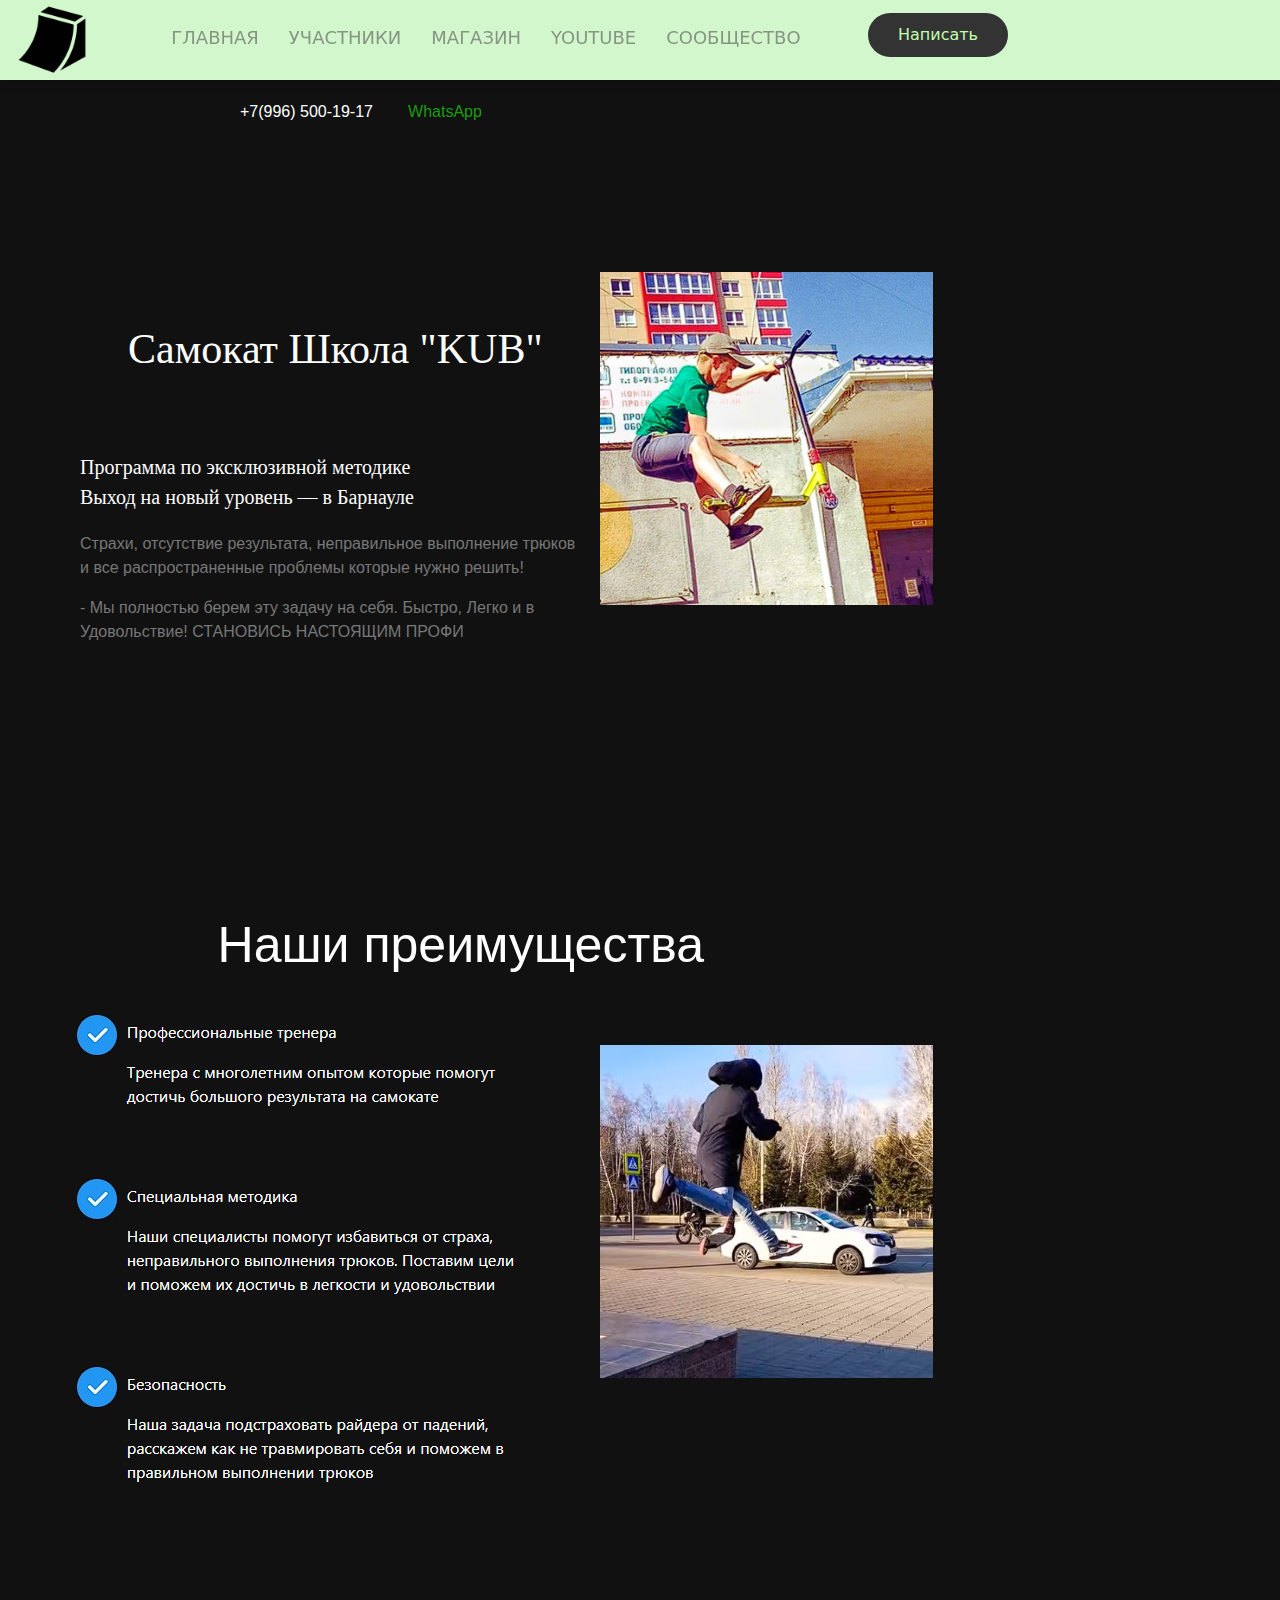
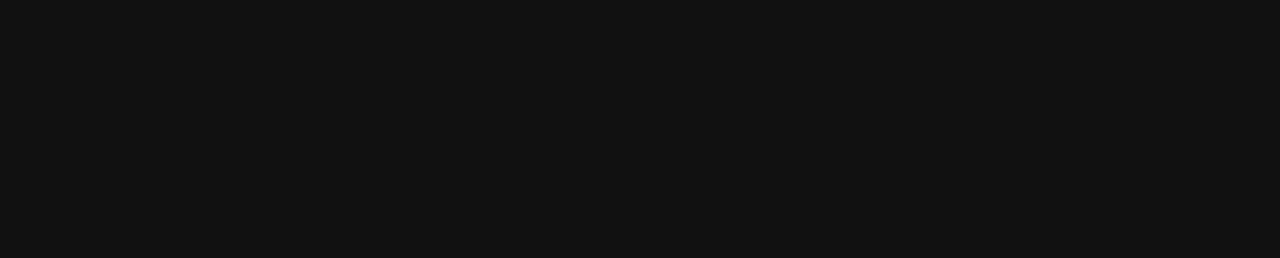
==== commit 087f9f04: "Add files via upload" ====
--- a/index.html
+++ b/index.html
@@ -64,6 +64,12 @@
              <a class="WhatsApp" href="https://wa.me/79965001917">WhatsApp</a>
          </div>
 
+         <!-- <div class="admin-panel">
+            <p>Вы администратор?</p>
+            <a class="a-admin" href="admin.html">Войти в панель администратора</a>
+            <p class="dostup">(Доступно не всем!)</p>
+        </div> -->
+
         <div>
             <h1 class="ScootSchollName">Самокат Школа "KUB"</h1>
         </div>
@@ -103,11 +109,5 @@
 
     </div>
 
-    <div class="admin-panel">
-        <p>Вы руководитель?</p>
-        <a class="a-admin" href="admin.html">Войти в панель администратора</a>
-        <p class="dostup">(Доступно не всем!)</p>
-    </div>
-
 </body>
 </html>
--- a/css/style.css
+++ b/css/style.css
@@ -5,6 +5,7 @@
   
   .body {
     background-image: url(/images/fon.jpg);
+    height: 100%;
   }
   
   .logo {
@@ -354,12 +355,12 @@
   
   .price-tovars {
     margin-left: 40%;
-    font-family: Verdana, Geneva, Tahoma, sans-serif;
+    font-family:'Franklin Gothic Medium', 'Arial Narrow', Arial, sans-serif;
     font-size: 20px;
   }
   
   .tovar-opisanie {
-    font-size: 10px;
+    font-size: 15px;
     text-align:  center;
   }
   
@@ -959,7 +960,8 @@
     }
   
     .fon-3 {
-      background-color: rgb(17,17,17);
+      background-image: url(../images/fon-form.jpg);
+      background-repeat: no-repeat;
     }
   
     .fon-4 {
@@ -981,17 +983,17 @@
     }
   
   .tovar-block {
-    width: 330px;
-    height: 580px;
+    width: 370px;
+    height: 620px;
     background: rgb(255, 255, 255);
     margin-top: 200px;
-    margin-left: 28px;
+    margin-left: 25px;
     border-radius: 2%;
     align-items: center;
     display: inline-block;
     position: relative;
     float: left;
-    left: 13%;
+    left: 9%;
     bottom: 10px;
   }
   
@@ -1011,13 +1013,15 @@
   
   .price-tovars {
     margin-left: 40%;
-    font-family: Verdana, Geneva, Tahoma, sans-serif;
+    font-family: 'Franklin Gothic Medium', 'Arial Narrow', Arial, sans-serif;
     font-size: 20px;
   }
   
   .tovar-opisanie {
-    font-size: 10px;
+    font-size: 14px;
+    color: black;
     text-align:  center;
+    font-family:'Franklin Gothic Medium', 'Arial Narrow', Arial, sans-serif
   }
   
   .pay-sticker-pak {
@@ -1329,7 +1333,7 @@
   } 
 
   .admin-panel {
-    background-color: white;
+    background-color: rgb(49, 49, 49);
     padding-top: 5px;
     padding-bottom: 5px;
     padding-right: 5px;
@@ -1339,12 +1343,14 @@
     text-align: center;
     border-radius: 10px;
     bottom: 100px;
+    color: white;
+    margin-top: 12px;
   }
 
   .a-admin {
     text-decoration: none;
     color: black;
-    background-color: #7bbe81;
+    background-color: rgb(170, 241, 156);
     padding-top: 5px;
     padding-bottom: 5px;
     padding-right: 5px;
@@ -1353,7 +1359,7 @@
   }
 
   .a-admin:hover {
-    background-color: #6b9c6f;
+    background-color: rgb(150, 202, 140);
     text-decoration: none;
     color: black;
     padding-top: 5px;
@@ -1364,12 +1370,11 @@
   }
 
   .dostup {
-    color: red;
+    color: rgb(255, 255, 255);
     margin-top: 5px;
   }
 
   body {
-    background: linear-gradient(hsla(145, 69%, 41%, 0.486),rgba(0, 0, 0, 0.3)), url(../images/fon-form.jpg);
     -webkit-background-size: cover;
     background-size: cover;
     background-attachment: fixed;
@@ -1411,7 +1416,7 @@
   }
   
   .input-form input[type="text"]:focus, .input-form input[type="password"]:focus {
-    border: 1px solid #0fc3f5;
+    border: 1px solid #19992e;
   }
   
   .input-form input[type="submit"] {
@@ -1420,12 +1425,12 @@
     font-weight: bold;
     text-transform: uppercase;
     border: none;
-    background: #0fc3f5;
+    background: #14ce42;
     transition: .3s;
   }
   
   .input-form input[type="submit"]:hover {
-    background: #4442db;
+    background: #3ecc61;
   }
   
   .form a {
@@ -1438,30 +1443,8 @@
   }
   
   .form a:hover {
-    color: #0fc3f5;
+    color: #309e4c;
   }
 
-  .go-out-index {
-    position: absolute;
-    text-decoration: none;
-    background: rgba(0,0,0,.7);
-    padding-top: 5px;
-    padding-bottom: 5px;
-    padding-right: 5px;
-    padding-left: 5px;
-    border-radius: 10px;
-    color: white;
-    margin-top: 200px;
-    margin-left: 100px;
-    height: 50px;
-    width: 300px;
-    text-align: center;
-    padding-top: 1%;
-    font-size: 25px;
-  }
 
-  .go-out-index:hover {
-    background-color: rgba(65, 64, 64, 0.87);;
-  }
-  
   